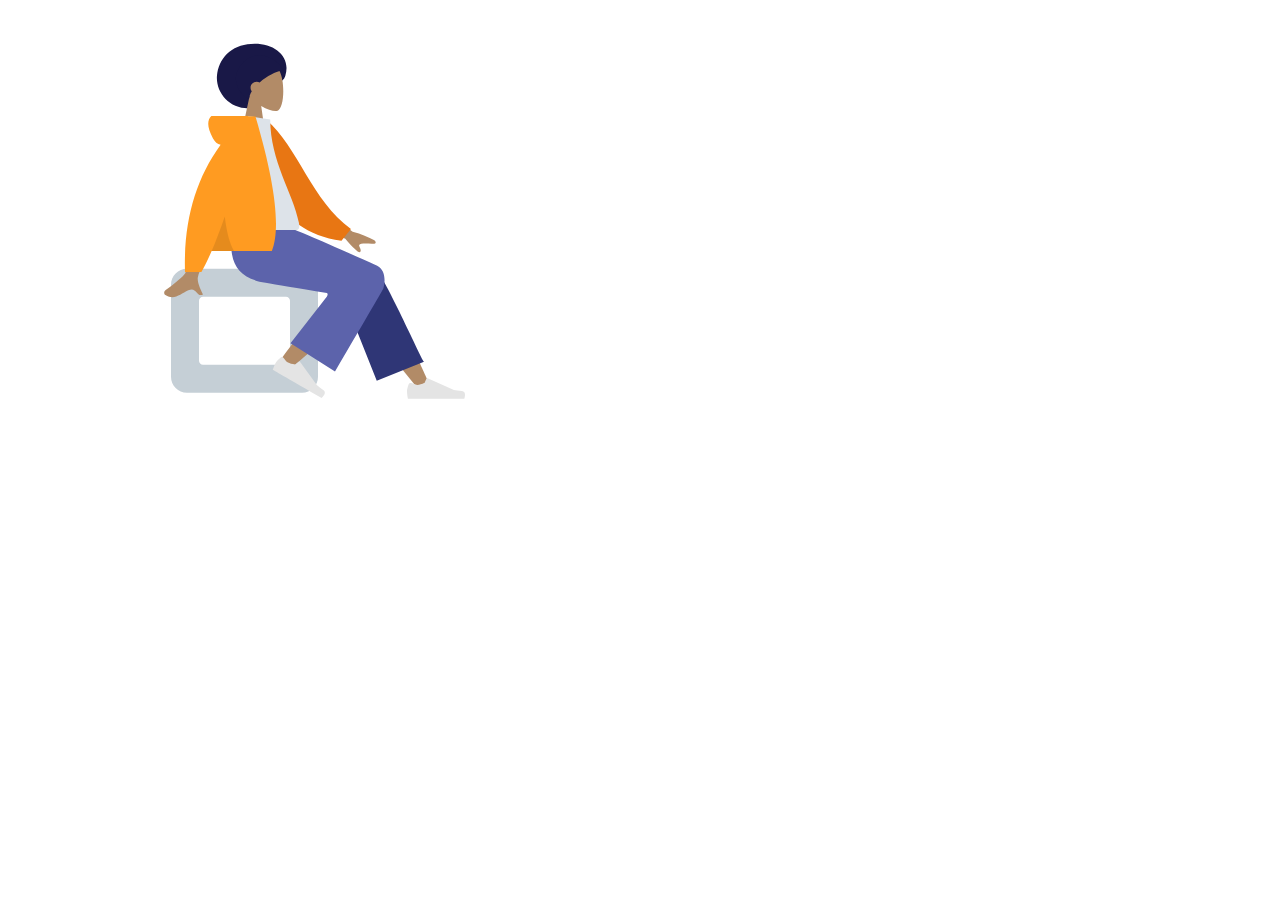
==== Compiled-HTML/1.html @ f560d84a "initial push)" ====
<!DOCTYPE html>
<html lang="en">
<head>
    <meta charset="UTF-8">
    <meta name="viewport" content="width=device-width, initial-scale=1.0">
    <title>Document</title>
</head>
<body>

    <g class="person" style="max-width: 500px;display: flex;flex-direction: column;align-items: center;"><g class="person__head" style="transform: translate(-2%, 21%);z-index: -1;"><svg width="136px" height="104px" viewBox="0 0 136 104" version="1.1" xmlns="http://www.w3.org/2000/svg" xmlns:xlink="http://www.w3.org/1999/xlink"><title>Head/Front/Afro</title><desc>Created with Sketch.</desc><g id="Head/Front/Afro" stroke="none" stroke-width="1" fill="none" fill-rule="evenodd"><path d="M61,77.7068588 C72.4289379,77.7068588 76.5854974,64.0240838 83.0786187,56.5153483 C87.7243138,51.143002 95.6530795,52.7449442 98,45.2237762 C103.901542,26.3111237 88.1061086,13 67.5,13 C46.8938914,13 33,24.6742524 30,42.2237762 C27,59.7733 40.3938914,77.7068588 61,77.7068588 Z" id="Hair-Back" fill="#191847"></path><g id="Head" transform="translate(54.000000, 31.000000)" fill="#B28B67"><path d="M8.26227388,34.4901268 C3.65436435,29.0813759 0.535634794,22.4528771 1.05677633,15.0254539 C2.55833022,-6.37502057 32.3485306,-1.66718886 38.1433414,9.13393292 C43.9381521,19.9350547 43.249578,47.3329958 35.7603014,49.2634576 C32.7735882,50.033323 26.4110012,48.1474609 19.935372,44.244306 L24,73 L0,73 L8.26227388,34.4901268 Z"></path></g><path d="M72.379769,51.7233675 C71.5077737,51.2620302 70.5086201,51 69.4466684,51 C66.0464589,51 63.2900445,53.6862915 63.2900445,57 C63.2900445,58.3524891 63.749225,59.6004592 64.5239446,60.6039231 C63.0651901,63.0083834 62.0695832,65.5346814 61.7432388,68.1317726 C56.6870351,68.1317726 38.2335803,49 56.6167901,31 C75,13 101.566014,38.6959598 93.5831606,40.1945268 C88.9934286,41.0561261 79.7498479,45.4379083 72.3797716,51.7233656 Z" id="Hair" fill="#191847"></path></g></svg></g><g class="person__body"><svg width="256px" height="187px" viewBox="0 0 256 187" version="1.1" xmlns="http://www.w3.org/2000/svg" xmlns:xlink="http://www.w3.org/1999/xlink"> <title>Body/Hoodie</title>
        <desc>Created with Sketch.</desc>
        <g id="Body/Hoodie" stroke="none" stroke-width="1" fill="none" fill-rule="evenodd">
            <path d="M190.781205,92.2114854 L222.679476,115.635084 C231.330944,117.969562 238.558965,120.874047 244.363541,124.34854 C245.734683,125.597945 247.391836,128.128197 241.70538,127.690906 C236.018925,127.253615 230.01796,127.049392 229.233339,128.988954 C228.448719,130.928516 231.889854,133.24802 230.303794,135.864997 C229.246421,137.609648 224.250967,133.234999 215.31743,122.74105 L183.729774,109.642447 L190.781205,92.2114854 Z M68.3079281,93.0198914 L89.2053198,93.1020711 C76.3021447,134.755739 69.3363474,156.856914 68.3079281,159.405597 C65.9939846,165.140133 70.8906002,173.873732 72.9845874,178.567103 C66.1645409,181.61887 66.8912241,170.316929 58.2879189,174.319492 C50.4352209,177.972846 44.4616931,184.59248 35.3890352,178.994371 C34.2736052,178.306117 33.0512757,175.714714 36.0045784,173.68967 C43.3623323,168.644547 53.9653015,159.814672 55.3979297,156.908251 C57.3515741,152.944826 61.6549068,131.648706 68.3079281,93.0198914 Z" id="Skin" fill="#B28B67"></path>
            <path d="M122.731734,9.58031077 L131.216685,7.34914009 C165.5935,32.1628362 183.361709,84.0563407 224.996623,108.72736 L216.58973,121.240539 C147.889238,118.771641 125.383314,55.5469019 122.731734,9.58031077 Z" id="Coat-Back" fill="#E87613" transform="translate(173.864178, 64.294840) rotate(5.000000) translate(-173.864178, -64.294840) "></path>
            <path d="M90,114 C124.671756,114 150.175573,114 166.511451,114 C170.007634,114 169.348845,108.951637 168.84345,106.404206 C163.010588,77.0037663 140.241304,45.3115155 140.241304,3.4607303 L118.1718,0 C99.917485,29.3584068 93.6048263,65.5045499 90,114 Z" id="Shirt" fill="#DDE3E9"></path>
            <path d="M90.6148413,28.8579585 C87.4095228,27.9365884 84.8712423,25.7876656 83,22.4111902 C74.933557,7.85607578 77.8467271,-0.157592785 86.4671964,-2.7917309 C95.0876658,-5.42586901 102.775319,-2.04281037e-14 116.510031,-7.10542736e-15 C117.257085,-6.21724894e-15 117.941303,0.0468325343 118.562683,0.140497603 L125.471587,0.534739944 C145.293986,67.7151944 150.760885,112.536948 141.872285,135 L81.6518141,135 C78.0838152,143.319871 74.6695413,150.319871 71.4089926,156 L55,156 C53.4556832,106.067091 65.327297,63.6864104 90.6148413,28.8579585 Z" id="Coat-Front" fill="#FF9B21"></path>
            <path d="M94.7652287,100.497634 C96.6591508,116.344024 99.7374079,127.844812 104,135 L81.6518141,135 C85.813785,125.295103 90.1849231,113.794314 94.7652283,100.497633 Z" id="Shade" fill-opacity="0.1" fill="#000000"></path>
        </g>
        </svg></g><g class="person__bottom" style="transform: translate(2%, -33%);z-index: -1;">
        <svg width="500px" height="239px" viewBox="0 0 300 239" version="1.1" xmlns="http://www.w3.org/2000/svg" xmlns:xlink="http://www.w3.org/1999/xlink">
            <!-- Generator: Sketch 52.4 (67378) - http://www.bohemiancoding.com/sketch -->
            <title>Bottom/Sitting/Baggy Pants</title>
            <desc>Created with Sketch.</desc>
            <g id="Bottom/Sitting/Baggy-Pants" stroke="none" stroke-width="1" fill="none" fill-rule="evenodd">
                <g id="Objects/Seat/Cube-2" transform="translate(10.000000, 42.000000)" fill="#C5CFD6">
                    <path d="M59,0 L174,0 C182.836556,-1.623249e-15 190,7.163444 190,16 L190,108 C190,116.836556 182.836556,124 174,124 L59,124 C50.163444,124 43,116.836556 43,108 L43,16 C43,7.163444 50.163444,1.623249e-15 59,0 Z M75,28 C72.790861,28 71,29.790861 71,32 L71,92 C71,94.209139 72.790861,96 75,96 L158,96 C160.209139,96 162,94.209139 162,92 L162,32 C162,29.790861 160.209139,28 158,28 L75,28 Z" id="Seat"></path>
                </g>
                <path d="M299.158964,161 C279.443095,136.924175 266.102867,119.075435 259.13828,107.453779 C247.213216,87.5546842 237.453121,69.8481647 234.373078,63.0843539 C227.028322,46.9551796 251.281896,39.4026181 256.77103,46.9258 C265.079054,58.3124345 282.822044,94.1429674 310,154.417399 L299.158964,161 Z" id="LegLower" fill="#B28B67"></path>
                <path d="M258.757567,154 L222.065197,61.6367769 C214.217429,44.7995771 252.115758,33.7320765 257.883274,41.5677718 C270.977322,59.3572261 302.098846,129.534043 306,134.834115 L258.757567,154 Z" id="LegLower" fill="#2F3676"></path>
                <g id="Lower-Leg" transform="translate(220.172961, 98.499284) rotate(39.000000) translate(-220.172961, -98.499284) translate(192.672961, 26.499284)" fill="#B28B67">
                    <path d="M4.8104618,137.955033 C3.80382537,125.354418 1.93361965,81.7337126 3.80483649,61.543304 C4.34254917,55.7413902 4.90906557,50.1318704 5.47997786,44.8696433 C7.17693121,29.2284421 36.1790278,29.7228704 33.8758977,44.5827954 C28.1401936,81.5898816 18.0447004,133.45317 17.3211185,137.93445 C16.3069876,144.215156 5.44310141,145.874127 4.8104618,137.955033 Z" id="LegLower"></path>
                </g>
                <g id="Accessories/Shoe/Flat-Sneaker" transform="translate(189.500000, 140.000000) rotate(30.000000) translate(-189.500000, -140.000000) translate(159.000000, 120.000000)" fill="#E4E4E4">
                    <path d="M2.67813181,25.4019242 C1.55937727,28.3884109 1,30.6229931 1,32.1056708 C1,33.908957 1.3004142,36.5404001 1.90124261,40 C3.99318117,40 22.7937852,40 58.3030548,40 C59.768738,35.1545073 58.9226607,32.5385816 55.7648228,32.1522232 C52.606985,31.7658647 49.9837155,31.4170139 47.8950143,31.1056708 L21.6799926,19.4188835 C21.1755635,19.1940064 20.584344,19.4206282 20.359467,19.9250573 C20.35562,19.9336867 20.3518954,19.9423702 20.3482945,19.9511052 L18.6632131,24.038695 C15.7398812,25.4026522 13.3643706,26.0846307 11.5366811,26.0846307 C10.0517269,26.0846307 8.00099246,25.4849054 5.38447792,24.2854549 L5.38448339,24.285443 C4.38038273,23.8251478 3.19325534,24.2659892 2.73296014,25.2700899 C2.71312074,25.3133681 2.69483298,25.3573409 2.67813181,25.4019242 Z" id="shoe"></path>
                </g>
                <g id="Accessories/Shoe/Flat-Sneaker" transform="translate(288.000000, 132.000000)" fill="#E4E4E4">
                    <path d="M2.67813181,25.4019242 C1.55937727,28.3884109 1,30.6229931 1,32.1056708 C1,33.908957 1.3004142,36.5404001 1.90124261,40 C3.99318117,40 22.7937852,40 58.3030548,40 C59.768738,35.1545073 58.9226607,32.5385816 55.7648228,32.1522232 C52.606985,31.7658647 49.9837155,31.4170139 47.8950143,31.1056708 L21.6799926,19.4188835 C21.1755635,19.1940064 20.584344,19.4206282 20.359467,19.9250573 C20.35562,19.9336867 20.3518954,19.9423702 20.3482945,19.9511052 L18.6632131,24.038695 C15.7398812,25.4026522 13.3643706,26.0846307 11.5366811,26.0846307 C10.0517269,26.0846307 8.00099246,25.4849054 5.38447792,24.2854549 L5.38448339,24.285443 C4.38038273,23.8251478 3.19325534,24.2659892 2.73296014,25.2700899 C2.71312074,25.3133681 2.69483298,25.3573409 2.67813181,25.4019242 Z" id="shoe"></path>
                </g>
                <path d="M208.862091,66.2500522 C178.365272,61.2817352 157.938089,57.8844191 147.580542,56.0581041 C118.057451,50.8523866 109.448266,34.9653306 114.538476,0.302228659 L168.93427,0.302228659 C176.132679,2.38099361 206.210425,15.2374805 259.167508,38.8716893 C268.695532,43.6015333 266.921101,57.5474982 265.179547,62.1420768 C265.10852,62.3294612 249.046098,89.8530148 216.99228,144.712738 L172.494227,116.36549 L208.945659,69.5903876 C209.908306,67.6514874 209.88045,66.5380423 208.862091,66.2500522 Z" id="Leg-and-Butt" fill="#5C63AB"></path>
            </g>
        </svg>
        </g></g>
    
</body>
</html>
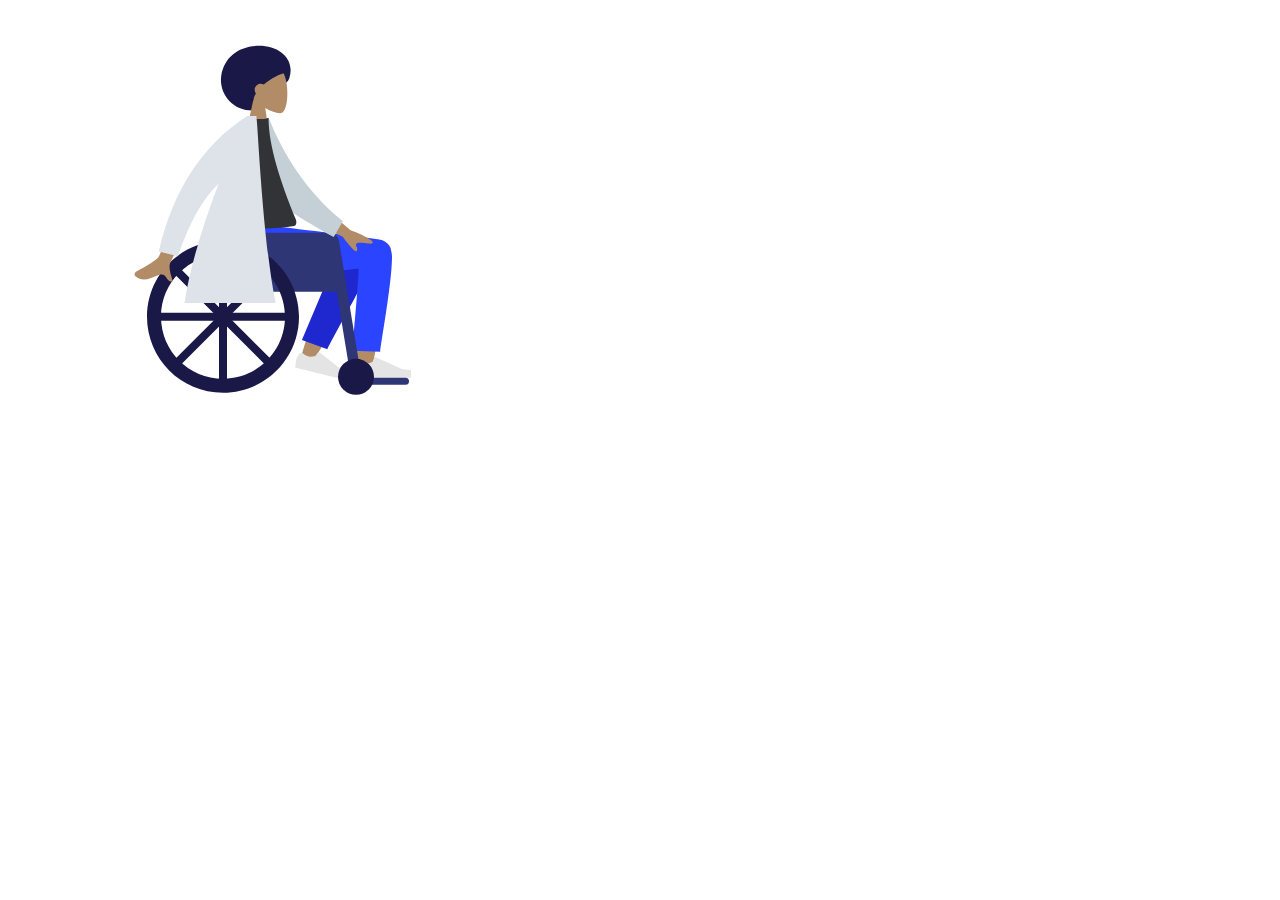
==== commit 4f5db7d9: "prototype one - done" ====
--- a/Compiled-HTML/1.html
+++ b/Compiled-HTML/1.html
@@ -7,39 +7,7 @@
 </head>
 <body>
 
-    <g class="person" style="max-width: 500px;display: flex;flex-direction: column;align-items: center;"><g class="person__head" style="transform: translate(-2%, 21%);z-index: -1;"><svg width="136px" height="104px" viewBox="0 0 136 104" version="1.1" xmlns="http://www.w3.org/2000/svg" xmlns:xlink="http://www.w3.org/1999/xlink"><title>Head/Front/Afro</title><desc>Created with Sketch.</desc><g id="Head/Front/Afro" stroke="none" stroke-width="1" fill="none" fill-rule="evenodd"><path d="M61,77.7068588 C72.4289379,77.7068588 76.5854974,64.0240838 83.0786187,56.5153483 C87.7243138,51.143002 95.6530795,52.7449442 98,45.2237762 C103.901542,26.3111237 88.1061086,13 67.5,13 C46.8938914,13 33,24.6742524 30,42.2237762 C27,59.7733 40.3938914,77.7068588 61,77.7068588 Z" id="Hair-Back" fill="#191847"></path><g id="Head" transform="translate(54.000000, 31.000000)" fill="#B28B67"><path d="M8.26227388,34.4901268 C3.65436435,29.0813759 0.535634794,22.4528771 1.05677633,15.0254539 C2.55833022,-6.37502057 32.3485306,-1.66718886 38.1433414,9.13393292 C43.9381521,19.9350547 43.249578,47.3329958 35.7603014,49.2634576 C32.7735882,50.033323 26.4110012,48.1474609 19.935372,44.244306 L24,73 L0,73 L8.26227388,34.4901268 Z"></path></g><path d="M72.379769,51.7233675 C71.5077737,51.2620302 70.5086201,51 69.4466684,51 C66.0464589,51 63.2900445,53.6862915 63.2900445,57 C63.2900445,58.3524891 63.749225,59.6004592 64.5239446,60.6039231 C63.0651901,63.0083834 62.0695832,65.5346814 61.7432388,68.1317726 C56.6870351,68.1317726 38.2335803,49 56.6167901,31 C75,13 101.566014,38.6959598 93.5831606,40.1945268 C88.9934286,41.0561261 79.7498479,45.4379083 72.3797716,51.7233656 Z" id="Hair" fill="#191847"></path></g></svg></g><g class="person__body"><svg width="256px" height="187px" viewBox="0 0 256 187" version="1.1" xmlns="http://www.w3.org/2000/svg" xmlns:xlink="http://www.w3.org/1999/xlink"> <title>Body/Hoodie</title>
-        <desc>Created with Sketch.</desc>
-        <g id="Body/Hoodie" stroke="none" stroke-width="1" fill="none" fill-rule="evenodd">
-            <path d="M190.781205,92.2114854 L222.679476,115.635084 C231.330944,117.969562 238.558965,120.874047 244.363541,124.34854 C245.734683,125.597945 247.391836,128.128197 241.70538,127.690906 C236.018925,127.253615 230.01796,127.049392 229.233339,128.988954 C228.448719,130.928516 231.889854,133.24802 230.303794,135.864997 C229.246421,137.609648 224.250967,133.234999 215.31743,122.74105 L183.729774,109.642447 L190.781205,92.2114854 Z M68.3079281,93.0198914 L89.2053198,93.1020711 C76.3021447,134.755739 69.3363474,156.856914 68.3079281,159.405597 C65.9939846,165.140133 70.8906002,173.873732 72.9845874,178.567103 C66.1645409,181.61887 66.8912241,170.316929 58.2879189,174.319492 C50.4352209,177.972846 44.4616931,184.59248 35.3890352,178.994371 C34.2736052,178.306117 33.0512757,175.714714 36.0045784,173.68967 C43.3623323,168.644547 53.9653015,159.814672 55.3979297,156.908251 C57.3515741,152.944826 61.6549068,131.648706 68.3079281,93.0198914 Z" id="Skin" fill="#B28B67"></path>
-            <path d="M122.731734,9.58031077 L131.216685,7.34914009 C165.5935,32.1628362 183.361709,84.0563407 224.996623,108.72736 L216.58973,121.240539 C147.889238,118.771641 125.383314,55.5469019 122.731734,9.58031077 Z" id="Coat-Back" fill="#E87613" transform="translate(173.864178, 64.294840) rotate(5.000000) translate(-173.864178, -64.294840) "></path>
-            <path d="M90,114 C124.671756,114 150.175573,114 166.511451,114 C170.007634,114 169.348845,108.951637 168.84345,106.404206 C163.010588,77.0037663 140.241304,45.3115155 140.241304,3.4607303 L118.1718,0 C99.917485,29.3584068 93.6048263,65.5045499 90,114 Z" id="Shirt" fill="#DDE3E9"></path>
-            <path d="M90.6148413,28.8579585 C87.4095228,27.9365884 84.8712423,25.7876656 83,22.4111902 C74.933557,7.85607578 77.8467271,-0.157592785 86.4671964,-2.7917309 C95.0876658,-5.42586901 102.775319,-2.04281037e-14 116.510031,-7.10542736e-15 C117.257085,-6.21724894e-15 117.941303,0.0468325343 118.562683,0.140497603 L125.471587,0.534739944 C145.293986,67.7151944 150.760885,112.536948 141.872285,135 L81.6518141,135 C78.0838152,143.319871 74.6695413,150.319871 71.4089926,156 L55,156 C53.4556832,106.067091 65.327297,63.6864104 90.6148413,28.8579585 Z" id="Coat-Front" fill="#FF9B21"></path>
-            <path d="M94.7652287,100.497634 C96.6591508,116.344024 99.7374079,127.844812 104,135 L81.6518141,135 C85.813785,125.295103 90.1849231,113.794314 94.7652283,100.497633 Z" id="Shade" fill-opacity="0.1" fill="#000000"></path>
-        </g>
-        </svg></g><g class="person__bottom" style="transform: translate(2%, -33%);z-index: -1;">
-        <svg width="500px" height="239px" viewBox="0 0 300 239" version="1.1" xmlns="http://www.w3.org/2000/svg" xmlns:xlink="http://www.w3.org/1999/xlink">
-            <!-- Generator: Sketch 52.4 (67378) - http://www.bohemiancoding.com/sketch -->
-            <title>Bottom/Sitting/Baggy Pants</title>
-            <desc>Created with Sketch.</desc>
-            <g id="Bottom/Sitting/Baggy-Pants" stroke="none" stroke-width="1" fill="none" fill-rule="evenodd">
-                <g id="Objects/Seat/Cube-2" transform="translate(10.000000, 42.000000)" fill="#C5CFD6">
-                    <path d="M59,0 L174,0 C182.836556,-1.623249e-15 190,7.163444 190,16 L190,108 C190,116.836556 182.836556,124 174,124 L59,124 C50.163444,124 43,116.836556 43,108 L43,16 C43,7.163444 50.163444,1.623249e-15 59,0 Z M75,28 C72.790861,28 71,29.790861 71,32 L71,92 C71,94.209139 72.790861,96 75,96 L158,96 C160.209139,96 162,94.209139 162,92 L162,32 C162,29.790861 160.209139,28 158,28 L75,28 Z" id="Seat"></path>
-                </g>
-                <path d="M299.158964,161 C279.443095,136.924175 266.102867,119.075435 259.13828,107.453779 C247.213216,87.5546842 237.453121,69.8481647 234.373078,63.0843539 C227.028322,46.9551796 251.281896,39.4026181 256.77103,46.9258 C265.079054,58.3124345 282.822044,94.1429674 310,154.417399 L299.158964,161 Z" id="LegLower" fill="#B28B67"></path>
-                <path d="M258.757567,154 L222.065197,61.6367769 C214.217429,44.7995771 252.115758,33.7320765 257.883274,41.5677718 C270.977322,59.3572261 302.098846,129.534043 306,134.834115 L258.757567,154 Z" id="LegLower" fill="#2F3676"></path>
-                <g id="Lower-Leg" transform="translate(220.172961, 98.499284) rotate(39.000000) translate(-220.172961, -98.499284) translate(192.672961, 26.499284)" fill="#B28B67">
-                    <path d="M4.8104618,137.955033 C3.80382537,125.354418 1.93361965,81.7337126 3.80483649,61.543304 C4.34254917,55.7413902 4.90906557,50.1318704 5.47997786,44.8696433 C7.17693121,29.2284421 36.1790278,29.7228704 33.8758977,44.5827954 C28.1401936,81.5898816 18.0447004,133.45317 17.3211185,137.93445 C16.3069876,144.215156 5.44310141,145.874127 4.8104618,137.955033 Z" id="LegLower"></path>
-                </g>
-                <g id="Accessories/Shoe/Flat-Sneaker" transform="translate(189.500000, 140.000000) rotate(30.000000) translate(-189.500000, -140.000000) translate(159.000000, 120.000000)" fill="#E4E4E4">
-                    <path d="M2.67813181,25.4019242 C1.55937727,28.3884109 1,30.6229931 1,32.1056708 C1,33.908957 1.3004142,36.5404001 1.90124261,40 C3.99318117,40 22.7937852,40 58.3030548,40 C59.768738,35.1545073 58.9226607,32.5385816 55.7648228,32.1522232 C52.606985,31.7658647 49.9837155,31.4170139 47.8950143,31.1056708 L21.6799926,19.4188835 C21.1755635,19.1940064 20.584344,19.4206282 20.359467,19.9250573 C20.35562,19.9336867 20.3518954,19.9423702 20.3482945,19.9511052 L18.6632131,24.038695 C15.7398812,25.4026522 13.3643706,26.0846307 11.5366811,26.0846307 C10.0517269,26.0846307 8.00099246,25.4849054 5.38447792,24.2854549 L5.38448339,24.285443 C4.38038273,23.8251478 3.19325534,24.2659892 2.73296014,25.2700899 C2.71312074,25.3133681 2.69483298,25.3573409 2.67813181,25.4019242 Z" id="shoe"></path>
-                </g>
-                <g id="Accessories/Shoe/Flat-Sneaker" transform="translate(288.000000, 132.000000)" fill="#E4E4E4">
-                    <path d="M2.67813181,25.4019242 C1.55937727,28.3884109 1,30.6229931 1,32.1056708 C1,33.908957 1.3004142,36.5404001 1.90124261,40 C3.99318117,40 22.7937852,40 58.3030548,40 C59.768738,35.1545073 58.9226607,32.5385816 55.7648228,32.1522232 C52.606985,31.7658647 49.9837155,31.4170139 47.8950143,31.1056708 L21.6799926,19.4188835 C21.1755635,19.1940064 20.584344,19.4206282 20.359467,19.9250573 C20.35562,19.9336867 20.3518954,19.9423702 20.3482945,19.9511052 L18.6632131,24.038695 C15.7398812,25.4026522 13.3643706,26.0846307 11.5366811,26.0846307 C10.0517269,26.0846307 8.00099246,25.4849054 5.38447792,24.2854549 L5.38448339,24.285443 C4.38038273,23.8251478 3.19325534,24.2659892 2.73296014,25.2700899 C2.71312074,25.3133681 2.69483298,25.3573409 2.67813181,25.4019242 Z" id="shoe"></path>
-                </g>
-                <path d="M208.862091,66.2500522 C178.365272,61.2817352 157.938089,57.8844191 147.580542,56.0581041 C118.057451,50.8523866 109.448266,34.9653306 114.538476,0.302228659 L168.93427,0.302228659 C176.132679,2.38099361 206.210425,15.2374805 259.167508,38.8716893 C268.695532,43.6015333 266.921101,57.5474982 265.179547,62.1420768 C265.10852,62.3294612 249.046098,89.8530148 216.99228,144.712738 L172.494227,116.36549 L208.945659,69.5903876 C209.908306,67.6514874 209.88045,66.5380423 208.862091,66.2500522 Z" id="Leg-and-Butt" fill="#5C63AB"></path>
-            </g>
-        </svg>
-        </g></g>
-    
+    <g class="person" style="max-width: 500px;display: flex;flex-direction: column;align-items: center;"><g class="person__head" style="transform: translate(1%, 23%);z-index: -1;"><svg width="136px" height="104px" viewBox="0 0 136 104" version="1.1" xmlns="http://www.w3.org/2000/svg" xmlns:xlink="http://www.w3.org/1999/xlink"><!-- Generator: Sketch 52.4 (67378) - http://www.bohemiancoding.com/sketch --><title>Head/Front/Afro</title><desc>Created with Sketch.</desc><g id="Head/Front/Afro" stroke="none" stroke-width="1" fill="none" fill-rule="evenodd"><path d="M61,77.7068588 C72.4289379,77.7068588 76.5854974,64.0240838 83.0786187,56.5153483 C87.7243138,51.143002 95.6530795,52.7449442 98,45.2237762 C103.901542,26.3111237 88.1061086,13 67.5,13 C46.8938914,13 33,24.6742524 30,42.2237762 C27,59.7733 40.3938914,77.7068588 61,77.7068588 Z" id="Hair-Back" fill="#191847"></path><g id="Head" transform="translate(54.000000, 31.000000)" fill="#B28B67"><path d="M8.26227388,34.4901268 C3.65436435,29.0813759 0.535634794,22.4528771 1.05677633,15.0254539 C2.55833022,-6.37502057 32.3485306,-1.66718886 38.1433414,9.13393292 C43.9381521,19.9350547 43.249578,47.3329958 35.7603014,49.2634576 C32.7735882,50.033323 26.4110012,48.1474609 19.935372,44.244306 L24,73 L0,73 L8.26227388,34.4901268 Z"></path></g><path d="M72.379769,51.7233675 C71.5077737,51.2620302 70.5086201,51 69.4466684,51 C66.0464589,51 63.2900445,53.6862915 63.2900445,57 C63.2900445,58.3524891 63.749225,59.6004592 64.5239446,60.6039231 C63.0651901,63.0083834 62.0695832,65.5346814 61.7432388,68.1317726 C56.6870351,68.1317726 38.2335803,49 56.6167901,31 C75,13 101.566014,38.6959598 93.5831606,40.1945268 C88.9934286,41.0561261 79.7498479,45.4379083 72.3797716,51.7233656 Z" id="Hair" fill="#191847"></path></g></svg></g><g class="person__body"><svg width="256px" height="187px" viewBox="0 0 256 187" version="1.1" xmlns="http://www.w3.org/2000/svg" xmlns:xlink="http://www.w3.org/1999/xlink"><!-- Generator: Sketch 52.4 (67378) - http://www.bohemiancoding.com/sketch --><title>Body/Lab Coat</title><desc>Created with Sketch.</desc><g id="Body/Lab-Coat" stroke="none" stroke-width="1" fill="none" fill-rule="evenodd"><path d="M190.358872,88.6100216 L220.545493,114.201672 C229.013042,117.13396 236.02085,120.535571 241.568917,124.406506 C242.849565,125.748514 244.32618,128.3882 238.68408,127.555307 C233.04198,126.722415 227.069879,126.100082 226.151873,127.980187 C225.233867,129.860292 228.504819,132.414187 226.740072,134.914152 C225.563574,136.580795 220.885448,131.868337 212.705694,120.776779 L182.108696,105.506639 L190.358872,88.6100216 Z M53.6671405,77.5359191 L71.3789189,80.1081345 C52.3668948,121.357659 42.1743233,143.172797 40.8012044,145.553548 C37.7116869,150.910237 41.3451669,160.240318 42.7655846,165.17944 C35.5871864,167.252341 37.8797238,156.161524 28.8030963,158.927786 C20.5183715,161.452702 13.6817028,167.176559 5.47644547,160.370261 C4.4676573,159.533467 3.61787693,156.797168 6.82426992,155.202852 C14.8125642,151.230829 26.541227,143.962534 28.3644086,141.283781 C30.8506424,137.630823 39.2848864,116.381535 53.6671405,77.5359191 Z" id="Skin" fill="#B28B67"></path><path d="M122.979272,9.21054221 L133.596123,4.63843187 C151.668356,40.3896079 176.923065,74.3010145 216.52753,101.346035 L208.768287,117.911928 C174.615844,101.621394 142.570612,89.4491188 127.58307,61.8321985 C122.552864,52.5632462 123.64558,20.7613641 122.979272,9.21054221 Z" id="Coat-Back" fill="#C5CFD6" transform="translate(169.753401, 61.275180) rotate(5.000000) translate(-169.753401, -61.275180) "></path><path d="M90,110 C121.438326,113.333333 146.183737,113.333333 164.236234,110 C166.472817,109.587022 166.825667,105.842388 165.788454,103.300966 C149.636353,63.7244027 138.560302,29.1916266 138.560302,1.70263734 C135.596594,3.1967882 130.409827,3.42070538 123,2.37438888 C103.086202,30.7026762 93.9325378,63.2061447 90,110 Z" id="Shirt" fill="#323337"></path><path d="M118.049397,6.01740879e-14 L126.348425,5.5067062e-14 C128.280769,11.364871 134.375512,165.262588 153.190593,215.605966 L51.3853184,215.605966 C53.5924278,169.487243 71.0028709,114.087392 88.6398091,67.7283096 C73.0444357,81.9994875 59.4517855,106.180947 47.8618586,140.272687 L28.7926212,135.377648 C42.9712244,74.2810826 72.1224478,29.374879 116.246291,0.659036861 C116.341837,0.438307691 116.436936,0.218626329 116.531583,6.10622664e-14 L117.266004,6.06181771e-14 C117.53632,-0.173493435 117.807193,-0.346385506 118.078622,-0.518676213 L118.049397,6.1284311e-14 Z" id="Coat-Front" fill="#DDE3E9"></path></g></svg></g><g class="person__bottom" style="transform: translate(1%, -33%);z-index: -1;"><svg width="300px" height="239px" viewBox="0 0 300 239" version="1.1" xmlns="http://www.w3.org/2000/svg" xmlns:xlink="http://www.w3.org/1999/xlink"><!-- Generator: Sketch 52.4 (67378) - http://www.bohemiancoding.com/sketch --><title>Bottom/Sitting/Wheelchair</title><desc>Created with Sketch.</desc><g id="Bottom/Sitting/Wheelchair" stroke="none" stroke-width="1" fill="none" fill-rule="evenodd"><path d="M254.883773,18.0957316 C262.063646,8.35806555 280.010812,14.8042773 280,22.8655557 C279.971611,44.0311277 260.656682,144.512004 259.648224,150.855869 C258.639766,157.199734 247.83665,159.275085 247.20755,151.348454 C246.206544,138.735846 244.3468,95.012719 246.20755,74.6716648 C246.751065,68.7301478 247.324175,62.9870828 247.901388,57.6067645 C237.750194,75.8431618 222.314107,101.618833 201.593128,134.933778 L190.076573,129.672175 C199.120166,99.8760987 206.535776,78.8408618 212.323403,66.5664641 C222.233227,45.5497154 231.525307,27.551672 235.436043,21.2120072 C240.601842,12.8377695 248.98061,13.9494614 254.883773,18.0957316 Z" id="Skin" fill="#B28B67"></path><path d="M208.819223,123.340112 L213.936922,21.8299349 C217.625361,4.27739957 248.84365,12.4235349 248.830812,21.8299349 C248.801666,43.1853748 235.973522,116.956762 235.964839,123.319261 L208.819223,123.340112 Z" id="Leg-Back" fill="#1F28CF" transform="translate(228.825019, 67.419630) rotate(20.000000) translate(-228.825019, -67.419630) "></path><path d="M281,30.1765514 C281,56.7177303 269.366261,119.105994 269.358267,124.950436 L241.17615,124 C246.102422,69.7571864 248.179877,42.4520039 247.408516,42.0844525 C245.672952,41.2574617 176.262132,51.6911698 155.444697,52.4790258 C125.425854,53.615118 113.00766,35.1988173 112,0.25055648 L170.147646,0.25055648 C219.869047,6.18567094 252.548003,10.3136421 268.184514,12.63447 C278.225902,14.1248493 281,22.8651399 281,30.1765514 Z" id="Leg-Front" fill="#2B44FF"></path><g id="Accessories/Shoe/Flat-Sneaker" transform="translate(216.820222, 128.225467) rotate(14.000000) translate(-216.820222, -128.225467) translate(186.320222, 108.225467)" fill="#E4E4E4"><path d="M2.67813181,25.4019242 C1.55937727,28.3884109 1,30.6229931 1,32.1056708 C1,33.908957 1.3004142,36.5404001 1.90124261,40 C3.99318117,40 22.7937852,40 58.3030548,40 C59.768738,35.1545073 58.9226607,32.5385816 55.7648228,32.1522232 C52.606985,31.7658647 49.9837155,31.4170139 47.8950143,31.1056708 L21.6799926,19.4188835 C21.1755635,19.1940064 20.584344,19.4206282 20.359467,19.9250573 C20.35562,19.9336867 20.3518954,19.9423702 20.3482945,19.9511052 L18.6632131,24.038695 C15.7398812,25.4026522 13.3643706,26.0846307 11.5366811,26.0846307 C10.0517269,26.0846307 8.00099246,25.4849054 5.38447792,24.2854549 L5.38448339,24.285443 C4.38038273,23.8251478 3.19325534,24.2659892 2.73296014,25.2700899 C2.71312074,25.3133681 2.69483298,25.3573409 2.67813181,25.4019242 Z" id="shoe"></path></g><g id="Accessories/Shoe/Flat-Sneaker" transform="translate(243.000000, 111.000000)" fill="#E4E4E4"><path d="M2.67813181,25.4019242 C1.55937727,28.3884109 1,30.6229931 1,32.1056708 C1,33.908957 1.3004142,36.5404001 1.90124261,40 C3.99318117,40 22.7937852,40 58.3030548,40 C59.768738,35.1545073 58.9226607,32.5385816 55.7648228,32.1522232 C52.606985,31.7658647 49.9837155,31.4170139 47.8950143,31.1056708 L21.6799926,19.4188835 C21.1755635,19.1940064 20.584344,19.4206282 20.359467,19.9250573 C20.35562,19.9336867 20.3518954,19.9423702 20.3482945,19.9511052 L18.6632131,24.038695 C15.7398812,25.4026522 13.3643706,26.0846307 11.5366811,26.0846307 C10.0517269,26.0846307 8.00099246,25.4849054 5.38447792,24.2854549 L5.38448339,24.285443 C4.38038273,23.8251478 3.19325534,24.2659892 2.73296014,25.2700899 C2.71312074,25.3133681 2.69483298,25.3573409 2.67813181,25.4019242 Z" id="shoe"></path></g><rect id="Base" fill="#2F3676" x="245" y="151" width="53" height="7" rx="3.5"></rect><path d="M109,6 L216,6 C221.522847,6 226,10.4771525 226,16 L226,65 L103,65 C100.790861,65 99,63.209139 99,61 L99,16 C99,10.4771525 103.477153,6 109,6 Z" id="Seat" fill="#2F3676"></path><path d="M216,6 L218.193678,6 C223.091205,6 227.268082,9.54701889 228.061559,14.3798408 L250,148 L239.314286,148" id="Wheel-Stuff" fill="#2F3676"></path><circle id="Front-Wheel" fill="#191847" cx="245" cy="150" r="18"></circle><g id="Wheel" transform="translate(36.000000, 14.000000)" fill="#191847"><path d="M76,152 C34.026359,152 0,117.973641 0,76 C0,34.026359 34.026359,0 76,0 C117.973641,0 152,34.026359 152,76 C152,117.973641 117.973641,152 76,152 Z M76,138 C110.241654,138 138,110.241654 138,76 C138,41.7583455 110.241654,14 76,14 C41.7583455,14 14,41.7583455 14,76 C14,110.241654 41.7583455,138 76,138 Z"></path><rect id="Wheel-Stuff" x="72" y="10" width="8" height="132"></rect><rect id="Wheel-Stuff" transform="translate(76.000000, 76.000000) rotate(45.000000) translate(-76.000000, -76.000000) " x="72" y="10" width="8" height="132" rx="2"></rect><rect id="Wheel-Stuff" transform="translate(76.000000, 76.000000) rotate(90.000000) translate(-76.000000, -76.000000) " x="72" y="10" width="8" height="132" rx="2"></rect><rect id="Wheel-Stuff" transform="translate(76.000000, 76.000000) rotate(135.000000) translate(-76.000000, -76.000000) " x="72" y="10" width="8" height="132" rx="2"></rect></g></g></svg></g></g>
+
 </body>
 </html>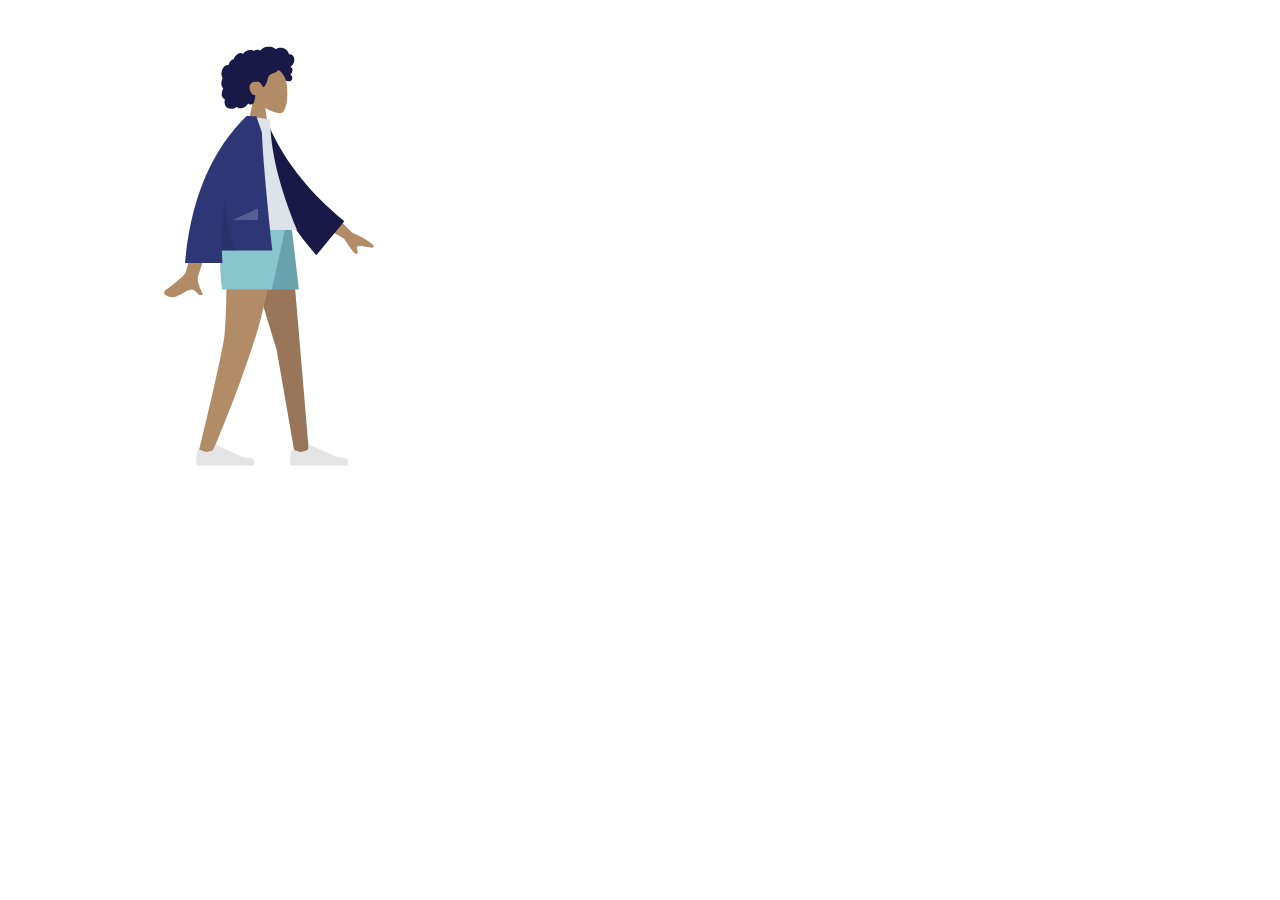
==== commit 86c980e1: "new design sp pc" ====
--- a/Compiled-HTML/1.html
+++ b/Compiled-HTML/1.html
@@ -6,8 +6,6 @@
     <title>Document</title>
 </head>
 <body>
-
-    <g class="person" style="max-width: 500px;display: flex;flex-direction: column;align-items: center;"><g class="person__head" style="transform: translate(1%, 23%);z-index: -1;"><svg width="136px" height="104px" viewBox="0 0 136 104" version="1.1" xmlns="http://www.w3.org/2000/svg" xmlns:xlink="http://www.w3.org/1999/xlink"><!-- Generator: Sketch 52.4 (67378) - http://www.bohemiancoding.com/sketch --><title>Head/Front/Afro</title><desc>Created with Sketch.</desc><g id="Head/Front/Afro" stroke="none" stroke-width="1" fill="none" fill-rule="evenodd"><path d="M61,77.7068588 C72.4289379,77.7068588 76.5854974,64.0240838 83.0786187,56.5153483 C87.7243138,51.143002 95.6530795,52.7449442 98,45.2237762 C103.901542,26.3111237 88.1061086,13 67.5,13 C46.8938914,13 33,24.6742524 30,42.2237762 C27,59.7733 40.3938914,77.7068588 61,77.7068588 Z" id="Hair-Back" fill="#191847"></path><g id="Head" transform="translate(54.000000, 31.000000)" fill="#B28B67"><path d="M8.26227388,34.4901268 C3.65436435,29.0813759 0.535634794,22.4528771 1.05677633,15.0254539 C2.55833022,-6.37502057 32.3485306,-1.66718886 38.1433414,9.13393292 C43.9381521,19.9350547 43.249578,47.3329958 35.7603014,49.2634576 C32.7735882,50.033323 26.4110012,48.1474609 19.935372,44.244306 L24,73 L0,73 L8.26227388,34.4901268 Z"></path></g><path d="M72.379769,51.7233675 C71.5077737,51.2620302 70.5086201,51 69.4466684,51 C66.0464589,51 63.2900445,53.6862915 63.2900445,57 C63.2900445,58.3524891 63.749225,59.6004592 64.5239446,60.6039231 C63.0651901,63.0083834 62.0695832,65.5346814 61.7432388,68.1317726 C56.6870351,68.1317726 38.2335803,49 56.6167901,31 C75,13 101.566014,38.6959598 93.5831606,40.1945268 C88.9934286,41.0561261 79.7498479,45.4379083 72.3797716,51.7233656 Z" id="Hair" fill="#191847"></path></g></svg></g><g class="person__body"><svg width="256px" height="187px" viewBox="0 0 256 187" version="1.1" xmlns="http://www.w3.org/2000/svg" xmlns:xlink="http://www.w3.org/1999/xlink"><!-- Generator: Sketch 52.4 (67378) - http://www.bohemiancoding.com/sketch --><title>Body/Lab Coat</title><desc>Created with Sketch.</desc><g id="Body/Lab-Coat" stroke="none" stroke-width="1" fill="none" fill-rule="evenodd"><path d="M190.358872,88.6100216 L220.545493,114.201672 C229.013042,117.13396 236.02085,120.535571 241.568917,124.406506 C242.849565,125.748514 244.32618,128.3882 238.68408,127.555307 C233.04198,126.722415 227.069879,126.100082 226.151873,127.980187 C225.233867,129.860292 228.504819,132.414187 226.740072,134.914152 C225.563574,136.580795 220.885448,131.868337 212.705694,120.776779 L182.108696,105.506639 L190.358872,88.6100216 Z M53.6671405,77.5359191 L71.3789189,80.1081345 C52.3668948,121.357659 42.1743233,143.172797 40.8012044,145.553548 C37.7116869,150.910237 41.3451669,160.240318 42.7655846,165.17944 C35.5871864,167.252341 37.8797238,156.161524 28.8030963,158.927786 C20.5183715,161.452702 13.6817028,167.176559 5.47644547,160.370261 C4.4676573,159.533467 3.61787693,156.797168 6.82426992,155.202852 C14.8125642,151.230829 26.541227,143.962534 28.3644086,141.283781 C30.8506424,137.630823 39.2848864,116.381535 53.6671405,77.5359191 Z" id="Skin" fill="#B28B67"></path><path d="M122.979272,9.21054221 L133.596123,4.63843187 C151.668356,40.3896079 176.923065,74.3010145 216.52753,101.346035 L208.768287,117.911928 C174.615844,101.621394 142.570612,89.4491188 127.58307,61.8321985 C122.552864,52.5632462 123.64558,20.7613641 122.979272,9.21054221 Z" id="Coat-Back" fill="#C5CFD6" transform="translate(169.753401, 61.275180) rotate(5.000000) translate(-169.753401, -61.275180) "></path><path d="M90,110 C121.438326,113.333333 146.183737,113.333333 164.236234,110 C166.472817,109.587022 166.825667,105.842388 165.788454,103.300966 C149.636353,63.7244027 138.560302,29.1916266 138.560302,1.70263734 C135.596594,3.1967882 130.409827,3.42070538 123,2.37438888 C103.086202,30.7026762 93.9325378,63.2061447 90,110 Z" id="Shirt" fill="#323337"></path><path d="M118.049397,6.01740879e-14 L126.348425,5.5067062e-14 C128.280769,11.364871 134.375512,165.262588 153.190593,215.605966 L51.3853184,215.605966 C53.5924278,169.487243 71.0028709,114.087392 88.6398091,67.7283096 C73.0444357,81.9994875 59.4517855,106.180947 47.8618586,140.272687 L28.7926212,135.377648 C42.9712244,74.2810826 72.1224478,29.374879 116.246291,0.659036861 C116.341837,0.438307691 116.436936,0.218626329 116.531583,6.10622664e-14 L117.266004,6.06181771e-14 C117.53632,-0.173493435 117.807193,-0.346385506 118.078622,-0.518676213 L118.049397,6.1284311e-14 Z" id="Coat-Front" fill="#DDE3E9"></path></g></svg></g><g class="person__bottom" style="transform: translate(1%, -33%);z-index: -1;"><svg width="300px" height="239px" viewBox="0 0 300 239" version="1.1" xmlns="http://www.w3.org/2000/svg" xmlns:xlink="http://www.w3.org/1999/xlink"><!-- Generator: Sketch 52.4 (67378) - http://www.bohemiancoding.com/sketch --><title>Bottom/Sitting/Wheelchair</title><desc>Created with Sketch.</desc><g id="Bottom/Sitting/Wheelchair" stroke="none" stroke-width="1" fill="none" fill-rule="evenodd"><path d="M254.883773,18.0957316 C262.063646,8.35806555 280.010812,14.8042773 280,22.8655557 C279.971611,44.0311277 260.656682,144.512004 259.648224,150.855869 C258.639766,157.199734 247.83665,159.275085 247.20755,151.348454 C246.206544,138.735846 244.3468,95.012719 246.20755,74.6716648 C246.751065,68.7301478 247.324175,62.9870828 247.901388,57.6067645 C237.750194,75.8431618 222.314107,101.618833 201.593128,134.933778 L190.076573,129.672175 C199.120166,99.8760987 206.535776,78.8408618 212.323403,66.5664641 C222.233227,45.5497154 231.525307,27.551672 235.436043,21.2120072 C240.601842,12.8377695 248.98061,13.9494614 254.883773,18.0957316 Z" id="Skin" fill="#B28B67"></path><path d="M208.819223,123.340112 L213.936922,21.8299349 C217.625361,4.27739957 248.84365,12.4235349 248.830812,21.8299349 C248.801666,43.1853748 235.973522,116.956762 235.964839,123.319261 L208.819223,123.340112 Z" id="Leg-Back" fill="#1F28CF" transform="translate(228.825019, 67.419630) rotate(20.000000) translate(-228.825019, -67.419630) "></path><path d="M281,30.1765514 C281,56.7177303 269.366261,119.105994 269.358267,124.950436 L241.17615,124 C246.102422,69.7571864 248.179877,42.4520039 247.408516,42.0844525 C245.672952,41.2574617 176.262132,51.6911698 155.444697,52.4790258 C125.425854,53.615118 113.00766,35.1988173 112,0.25055648 L170.147646,0.25055648 C219.869047,6.18567094 252.548003,10.3136421 268.184514,12.63447 C278.225902,14.1248493 281,22.8651399 281,30.1765514 Z" id="Leg-Front" fill="#2B44FF"></path><g id="Accessories/Shoe/Flat-Sneaker" transform="translate(216.820222, 128.225467) rotate(14.000000) translate(-216.820222, -128.225467) translate(186.320222, 108.225467)" fill="#E4E4E4"><path d="M2.67813181,25.4019242 C1.55937727,28.3884109 1,30.6229931 1,32.1056708 C1,33.908957 1.3004142,36.5404001 1.90124261,40 C3.99318117,40 22.7937852,40 58.3030548,40 C59.768738,35.1545073 58.9226607,32.5385816 55.7648228,32.1522232 C52.606985,31.7658647 49.9837155,31.4170139 47.8950143,31.1056708 L21.6799926,19.4188835 C21.1755635,19.1940064 20.584344,19.4206282 20.359467,19.9250573 C20.35562,19.9336867 20.3518954,19.9423702 20.3482945,19.9511052 L18.6632131,24.038695 C15.7398812,25.4026522 13.3643706,26.0846307 11.5366811,26.0846307 C10.0517269,26.0846307 8.00099246,25.4849054 5.38447792,24.2854549 L5.38448339,24.285443 C4.38038273,23.8251478 3.19325534,24.2659892 2.73296014,25.2700899 C2.71312074,25.3133681 2.69483298,25.3573409 2.67813181,25.4019242 Z" id="shoe"></path></g><g id="Accessories/Shoe/Flat-Sneaker" transform="translate(243.000000, 111.000000)" fill="#E4E4E4"><path d="M2.67813181,25.4019242 C1.55937727,28.3884109 1,30.6229931 1,32.1056708 C1,33.908957 1.3004142,36.5404001 1.90124261,40 C3.99318117,40 22.7937852,40 58.3030548,40 C59.768738,35.1545073 58.9226607,32.5385816 55.7648228,32.1522232 C52.606985,31.7658647 49.9837155,31.4170139 47.8950143,31.1056708 L21.6799926,19.4188835 C21.1755635,19.1940064 20.584344,19.4206282 20.359467,19.9250573 C20.35562,19.9336867 20.3518954,19.9423702 20.3482945,19.9511052 L18.6632131,24.038695 C15.7398812,25.4026522 13.3643706,26.0846307 11.5366811,26.0846307 C10.0517269,26.0846307 8.00099246,25.4849054 5.38447792,24.2854549 L5.38448339,24.285443 C4.38038273,23.8251478 3.19325534,24.2659892 2.73296014,25.2700899 C2.71312074,25.3133681 2.69483298,25.3573409 2.67813181,25.4019242 Z" id="shoe"></path></g><rect id="Base" fill="#2F3676" x="245" y="151" width="53" height="7" rx="3.5"></rect><path d="M109,6 L216,6 C221.522847,6 226,10.4771525 226,16 L226,65 L103,65 C100.790861,65 99,63.209139 99,61 L99,16 C99,10.4771525 103.477153,6 109,6 Z" id="Seat" fill="#2F3676"></path><path d="M216,6 L218.193678,6 C223.091205,6 227.268082,9.54701889 228.061559,14.3798408 L250,148 L239.314286,148" id="Wheel-Stuff" fill="#2F3676"></path><circle id="Front-Wheel" fill="#191847" cx="245" cy="150" r="18"></circle><g id="Wheel" transform="translate(36.000000, 14.000000)" fill="#191847"><path d="M76,152 C34.026359,152 0,117.973641 0,76 C0,34.026359 34.026359,0 76,0 C117.973641,0 152,34.026359 152,76 C152,117.973641 117.973641,152 76,152 Z M76,138 C110.241654,138 138,110.241654 138,76 C138,41.7583455 110.241654,14 76,14 C41.7583455,14 14,41.7583455 14,76 C14,110.241654 41.7583455,138 76,138 Z"></path><rect id="Wheel-Stuff" x="72" y="10" width="8" height="132"></rect><rect id="Wheel-Stuff" transform="translate(76.000000, 76.000000) rotate(45.000000) translate(-76.000000, -76.000000) " x="72" y="10" width="8" height="132" rx="2"></rect><rect id="Wheel-Stuff" transform="translate(76.000000, 76.000000) rotate(90.000000) translate(-76.000000, -76.000000) " x="72" y="10" width="8" height="132" rx="2"></rect><rect id="Wheel-Stuff" transform="translate(76.000000, 76.000000) rotate(135.000000) translate(-76.000000, -76.000000) " x="72" y="10" width="8" height="132" rx="2"></rect></g></g></svg></g></g>
-
+    <g class="person" style="max-width: 500px;display: flex;flex-direction: column;align-items: center;"><g class="person__head" style="transform: translate(1%, 23%);z-index: -1;"><svg width="136px" height="104px" viewBox="0 0 136 104" version="1.1" xmlns="http://www.w3.org/2000/svg" xmlns:xlink="http://www.w3.org/1999/xlink"><!-- Generator: Sketch 52.4 (67378) - http://www.bohemiancoding.com/sketch --><title>Head/Front/Curly</title><desc>Created with Sketch.</desc><g id="Head/Front/Curly" stroke="none" stroke-width="1" fill="none" fill-rule="evenodd"><g id="Head" transform="translate(54.000000, 31.000000)" fill="#B28B67"><path d="M8.26227388,34.4901268 C3.65436435,29.0813759 0.535634794,22.4528771 1.05677633,15.0254539 C2.55833022,-6.37502057 32.3485306,-1.66718886 38.1433414,9.13393292 C43.9381521,19.9350547 43.249578,47.3329958 35.7603014,49.2634576 C32.7735882,50.033323 26.4110012,48.1474609 19.935372,44.244306 L24,73 L0,73 L8.26227388,34.4901268 Z"></path></g><path d="M102.7757,25.1604378 C102.27871,23.413499 100.941932,21.9177553 99.1403997,21.4740102 C98.7035309,21.3663739 98.2523568,21.3228991 97.8028308,21.3410245 C97.6415842,21.3474604 97.5963613,21.3939561 97.5210118,21.2811974 C97.4651095,21.197597 97.463857,20.9933574 97.44085,20.8951122 C97.3692581,20.5896064 97.2797352,20.2879096 97.169249,19.9940277 C96.7923038,18.9916772 96.1588538,18.1045809 95.3952068,17.3573001 C93.9668625,15.9592762 92.0369134,14.9944243 90.0318126,14.8198684 C88.9343996,14.7243814 87.8449632,14.9026807 86.8074738,15.2596732 C86.2703367,15.444474 85.7494825,15.6745884 85.2422083,15.9290015 C85.0894658,16.0055749 84.5939258,16.3806273 84.4406558,16.3563287 C84.2713667,16.3295345 83.9311403,15.9088402 83.793494,15.8032397 C82.0920984,14.4978789 79.9910802,13.9846529 77.8718674,14.0003485 C75.4798671,14.0180142 73.1765325,14.1375371 71.1815838,15.5957165 C70.7592838,15.9044402 70.3570902,16.2424535 69.974146,16.5983297 C69.7724889,16.7856917 69.5771603,16.9800806 69.3908631,17.1825471 C69.2784651,17.3046969 69.1690337,17.4296049 69.0636894,17.5578621 C68.8849074,17.7755645 68.9135837,17.8470813 68.6633416,17.6951821 C67.7032454,17.1118841 66.5906702,16.8390829 65.4700524,16.976797 C64.80463,17.0586242 64.1572045,17.2583982 63.5424765,17.5213485 C63.3331724,17.6108594 62.8487074,17.9679176 62.6256255,17.9713982 C62.4043234,17.9748132 61.9266485,17.6438267 61.6986882,17.5597009 C60.4674524,17.1051856 59.1403652,16.9931493 57.8462393,17.2031681 C56.5113072,17.4198854 55.1999755,17.9524847 54.068942,18.6884699 C53.524949,19.0425073 53.0503065,19.4347656 52.6690763,19.9611918 C52.5044676,20.1884823 52.3556804,20.4289072 52.1691195,20.6396484 C52.0598858,20.7630459 51.8435939,20.8896614 51.7849887,21.0458292 C51.8200595,20.9523124 50.3250675,20.3759756 50.1839932,20.3391337 C49.43241,20.1428403 48.6671149,20.1826375 47.9311554,20.4248355 C46.5472429,20.8802703 45.3570768,21.9016 44.3789178,22.9487388 C43.8765219,23.4865919 43.4368843,24.0811198 43.0636966,24.7145254 C42.8848487,25.0179297 42.7212948,25.3300027 42.5716506,25.6487085 C42.4991357,25.8031032 42.4510782,25.9962443 42.3555564,26.1353375 C42.232413,26.3145561 42.1496802,26.3179711 41.9266642,26.3961207 C40.7940485,26.7929104 39.7615692,27.4645372 38.9753108,28.3720574 C38.1800209,29.2902166 37.663979,30.42089 37.4476212,31.6115877 C37.4348981,31.6817253 37.427317,31.9723892 37.3862473,32.0103476 C37.3299494,32.0626224 37.1021869,32.0395059 37.0160261,32.0496194 C36.7176606,32.0846225 36.4214046,32.1367003 36.1291039,32.2059185 C35.5902528,32.3334534 35.0657729,32.5211438 34.5696396,32.7666254 C32.6356033,33.723531 31.2525478,35.5174909 30.5756549,37.5361144 C29.8654051,39.6545592 29.8779963,42.0815964 30.7268813,44.1605068 C30.8640002,44.4962873 31.0271586,44.8222171 31.2187955,45.1305467 C31.3364672,45.3198132 31.3744386,45.3202729 31.2980344,45.5188648 C31.2128624,45.7397851 31.0572852,45.9544667 30.9561599,46.1703303 C30.6262175,46.874793 30.3955544,47.6219424 30.2498656,48.3850501 C30.0108303,49.6368226 29.8923675,50.9522969 30.1281725,52.2135918 C30.2376699,52.799254 30.4284498,53.3717818 30.7194979,53.8934139 C30.8678896,54.1593852 31.0415297,54.411631 31.2375834,54.6449634 C31.3393678,54.7661281 31.4474808,54.881842 31.5605381,54.9926962 C31.6252081,55.0560039 31.7099845,55.111431 31.7649639,55.1821597 C31.8991823,55.3546142 31.9273971,55.2128285 31.8581785,55.4660594 C31.7614041,55.8200967 31.5420138,56.1694057 31.4076636,56.5139206 C31.2692262,56.868943 31.1441052,57.2288251 31.0296636,57.5922535 C30.7978799,58.3281731 30.6018921,59.077424 30.479342,59.8395467 C30.2439984,61.3027828 30.2853319,62.8618999 30.9774529,64.204825 C31.2733793,64.7792573 31.6979207,65.2831579 32.2128419,65.6751536 C32.4648638,65.8669157 32.7378492,66.0322119 33.0242168,66.1679557 C33.171356,66.2378307 33.3592353,66.2677771 33.4263445,66.4100881 C33.4985956,66.5631037 33.3913396,66.8669677 33.3668823,67.038043 C33.1540843,68.5263001 33.0473557,70.0888978 33.489762,71.5473398 C33.8972294,72.890659 34.7943696,74.0766939 35.9591555,74.8619331 C38.2187834,76.3851933 41.2646697,76.2992944 43.6389369,75.0798325 C44.257818,74.7619147 44.8368159,74.3672265 45.3533193,73.9016782 C46.6685404,75.6721932 49.3749915,75.6161751 51.2972276,75.1116834 C53.6920627,74.4832031 55.6137056,72.8179602 56.7208751,70.6300344 C58.2347869,72.4729856 61.411991,71.8750427 62.4618079,69.8757268 C62.718774,69.3864053 62.871187,68.8471075 62.9462069,68.3013738 C62.9856945,68.0143875 62.9605121,67.7249057 62.9901773,67.4402179 C63.0280168,67.0774462 63.2703482,66.7249193 63.4096426,66.3739686 C63.6809139,65.6909806 63.8493461,64.9854671 63.8565976,64.2487595 C63.8603552,63.8641191 63.8116384,63.4892637 63.7750514,63.1077099 C63.742156,62.7642457 63.8374141,62.4442264 63.8915365,62.105228 C63.277336,62.2063627 62.5290489,62.0407382 61.9503806,61.8626359 C61.3825236,61.6878829 60.8506603,61.2275884 60.4498511,60.8072225 C59.5192222,59.831075 58.950706,58.5514576 58.5618947,57.2778821 C57.7083952,54.4826224 58.0582462,51.1289544 60.8697779,49.5948583 C62.1795274,48.8802164 66.1033718,48.8825605 67.6633416,49.2357609 C69.3035816,49.6071356 71.1630595,53.2263842 71.25456,53.5665648 C71.3111875,53.7771089 71.282709,54.0376951 71.4761258,54.1779703 C71.9011945,54.4864314 72.6022151,53.9511395 72.9157428,53.6869414 C73.4567694,53.2309812 73.8426801,52.624304 74.1769075,52.0093522 C74.9051541,50.669645 75.4922605,49.2329403 75.9069794,47.7662893 C76.2267038,46.6355502 76.4311297,45.4695452 76.8490129,44.367636 C77.2648524,43.2711776 77.9203865,42.2911555 78.9396153,41.6700305 C80.048367,40.9943321 81.3192882,40.638456 82.5364825,40.2138213 C83.7429973,39.7929956 84.9286806,39.2786532 85.8639241,38.385712 C86.0695366,38.189353 86.269282,37.9807133 86.4348135,37.7495481 C86.5654721,37.5670459 86.6946144,37.2176712 86.8937005,37.1019573 C87.203207,36.9219506 87.6549084,37.39006 87.9225541,37.560019 C89.2429831,38.3986494 90.3446151,39.5682663 91.2331195,40.8459792 C92.1166797,42.1167309 92.841683,43.3394764 93.430833,44.7584496 C93.8678337,45.8108422 94.1405685,47.158627 94.9091597,48.0210964 C95.2522867,48.4061965 97.8028308,48.6391716 98.6289725,48.3029602 C99.4551141,47.9667489 100.380997,47.0937432 100.658267,46.5466304 C100.942129,45.9866459 101.009964,45.371497 100.888666,44.7584496 C100.817338,44.3977794 100.671649,44.0608825 100.591949,43.7066481 C100.52484,43.4090887 100.463927,43.1278158 100.319095,42.8552117 C100.044594,42.3386363 99.5756205,41.9673273 99.0100708,41.8120789 C99.5986275,41.2694318 100.086323,40.6202648 100.42378,39.8945901 C100.774422,39.1406764 101.071601,38.2238307 101.155916,37.3963645 C101.224476,36.7242781 101.11867,36.0279587 100.750756,35.4503742 C100.36478,34.844485 99.6810307,34.4492057 99.0894416,34.0712638 C99.9931082,33.3642399 100.766512,32.5043974 101.402335,31.5524173 C102.638845,29.7011258 103.403678,27.3675397 102.7757,25.1604378 Z" id="hair" fill="#191847"></path></g></svg></g><g class="person__body"><svg width="256px" height="187px" viewBox="0 0 256 187" version="1.1" xmlns="http://www.w3.org/2000/svg" xmlns:xlink="http://www.w3.org/1999/xlink"><!-- Generator: Sketch 52.4 (67378) - http://www.bohemiancoding.com/sketch --><title>Body/Jacket</title><desc>Created with Sketch.</desc><g id="Body/Jacket" stroke="none" stroke-width="1" fill="none" fill-rule="evenodd"><path d="M194.04441,89.1225115 L222.372314,116.757535 C230.61469,120.273345 237.368143,124.155511 242.632673,128.40403 C243.816587,129.832102 245.10547,132.568362 239.535214,131.343925 C233.964957,130.119488 228.050816,129.082079 227.003896,130.893567 C225.956977,132.705055 229.041811,135.480899 227.106974,137.851671 C225.817082,139.432186 221.479076,134.404878 214.092956,122.769747 L184.635682,105.402467 L194.04441,89.1225115 Z M68.3079281,93.0198914 L89.2053198,93.1020711 C76.3021447,134.755739 69.3363474,156.856914 68.3079281,159.405597 C65.9939846,165.140133 70.8906002,173.873732 72.9845874,178.567103 C66.1645409,181.61887 66.8912241,170.316929 58.2879189,174.319492 C50.4352209,177.972846 44.4616931,184.59248 35.3890352,178.994371 C34.2736052,178.306117 33.0512757,175.714714 36.0045784,173.68967 C43.3623323,168.644547 53.9653015,159.814672 55.3979297,156.908251 C57.3515741,152.944826 61.6549068,131.648706 68.3079281,93.0198914 Z" id="Skin" fill="#B28B67"></path><path d="M122.01899,9.23199981 L130.503942,7.00082913 C148.576175,42.7520052 177.414525,74.1501034 217.01899,101.195124 L192.061793,137.56505 C151.33882,97.6857553 124.670571,55.1985909 122.01899,9.23199981 Z" id="Coat-Back" fill="#191847" transform="translate(169.518990, 72.282940) rotate(5.000000) translate(-169.518990, -72.282940) "></path><path d="M90,114 L167,114 C149.16087,70.6251468 140.241304,33.7787236 140.241304,3.4607303 L117.014208,0 C98.7598929,29.3584068 93.6048263,65.5045499 90,114 Z" id="Shirt" fill="#DDE3E9"></path><path d="M116.522435,0.0164198669 C116.525484,0.0109456263 116.528534,0.00547233727 116.531583,-1.73374996e-14 L118.047752,-4.26343884e-14 C119.86198,0.0624731357 122.625282,0.175030894 126.337658,0.337673275 L131.950158,16.3768801 C132.543836,35.9324229 136.010826,75.3421183 142.351127,134.605966 L91.8760816,134.605966 C92.0084015,138.699076 92.2265759,142.83042 92.5306047,147 L55,147 C60.6139164,83.6639633 81.1152373,34.6639633 116.503963,1.42108547e-14 L116.522435,0.0164198605 Z" id="Coat-Front" fill="#2F3676"></path><path d="M95.2102301,82.2331012 C96.6467433,107.747892 100.243333,125.336858 106,135 L91.889081,135 C91.27131,116.642855 92.3783599,99.0539088 95.2102289,82.2331082 Z" id="Shade" fill-opacity="0.1" fill="#000000"></path><polygon id="Light" fill-opacity="0.2" fill="#FFFFFF" points="103.110899 104 128 92.4292718 128 104"></polygon></g></svg></g><g class="person__bottom" style="transform: translate(1%, -33%);z-index: -1;"><svg width="300px" height="239px" viewBox="0 0 300 239" version="1.1" xmlns="http://www.w3.org/2000/svg" xmlns:xlink="http://www.w3.org/1999/xlink"><!-- Generator: Sketch 52.4 (67378) - http://www.bohemiancoding.com/sketch --><title>Bottom/Standing/Shorts</title><desc>Created with Sketch.</desc><g id="Bottom/Standing/Shorts" stroke="none" stroke-width="1" fill="none" fill-rule="evenodd"><polygon id="Leg" fill="#997659" points="128 9.9475983e-14 165.630838 123.024171 183.860154 227.648304 198.153197 227.648304 178.890974 9.9475983e-14"></polygon><path d="M114.537727,0 C117.093705,67.5468821 114.085665,102.388787 113.513606,108.525715 C112.941548,114.662643 105.108196,154.454812 86.5636874,229.708469 L101.793992,224.477699 C131.10186,155.458959 141.088936,119.5887 144.450326,110.525715 C147.811717,101.46273 156.739403,64.6208249 171.233385,0 L114.537727,0 Z" id="Leg" fill="#B28B67"></path><g id="Accessories/Shoe/Flat-Sneaker" transform="translate(84.000000, 199.000000)" fill="#E4E4E4"><path d="M2.67813181,25.4019242 C1.55937727,28.3884109 1,30.6229931 1,32.1056708 C1,33.908957 1.3004142,36.5404001 1.90124261,40 C3.99318117,40 22.7937852,40 58.3030548,40 C59.768738,35.1545073 58.9226607,32.5385816 55.7648228,32.1522232 C52.606985,31.7658647 49.9837155,31.4170139 47.8950143,31.1056708 L21.6799926,19.4188835 C21.1755635,19.1940064 20.584344,19.4206282 20.359467,19.9250573 C20.35562,19.9336867 20.3518954,19.9423702 20.3482945,19.9511052 L18.6632131,24.038695 C15.7398812,25.4026522 13.3643706,26.0846307 11.5366811,26.0846307 C10.0517269,26.0846307 8.00099246,25.4849054 5.38447792,24.2854549 L5.38448339,24.285443 C4.38038273,23.8251478 3.19325534,24.2659892 2.73296014,25.2700899 C2.71312074,25.3133681 2.69483298,25.3573409 2.67813181,25.4019242 Z" id="shoe"></path></g><g id="Accessories/Shoe/Flat-Sneaker" transform="translate(178.000000, 199.000000)" fill="#E4E4E4"><path d="M2.67813181,25.4019242 C1.55937727,28.3884109 1,30.6229931 1,32.1056708 C1,33.908957 1.3004142,36.5404001 1.90124261,40 C3.99318117,40 22.7937852,40 58.3030548,40 C59.768738,35.1545073 58.9226607,32.5385816 55.7648228,32.1522232 C52.606985,31.7658647 49.9837155,31.4170139 47.8950143,31.1056708 L21.6799926,19.4188835 C21.1755635,19.1940064 20.584344,19.4206282 20.359467,19.9250573 C20.35562,19.9336867 20.3518954,19.9423702 20.3482945,19.9511052 L18.6632131,24.038695 C15.7398812,25.4026522 13.3643706,26.0846307 11.5366811,26.0846307 C10.0517269,26.0846307 8.00099246,25.4849054 5.38447792,24.2854549 L5.38448339,24.285443 C4.38038273,23.8251478 3.19325534,24.2659892 2.73296014,25.2700899 C2.71312074,25.3133681 2.69483298,25.3573409 2.67813181,25.4019242 Z" id="shoe"></path></g><polygon id="Bottom" fill="#69A1AC" points="123 0 139 62.6795201 187.870318 62.6795201 180.583554 0"></polygon><path d="M114,-3.55271368e-15 C108.735439,15.7805461 107.735439,36.6737195 111,62.6795201 L160.870318,62.6795201 L174.583554,-3.55271368e-15 L114,-3.55271368e-15 Z" id="Bottom" fill="#89C5CC"></path></g></svg></g></g>
 </body>
 </html>